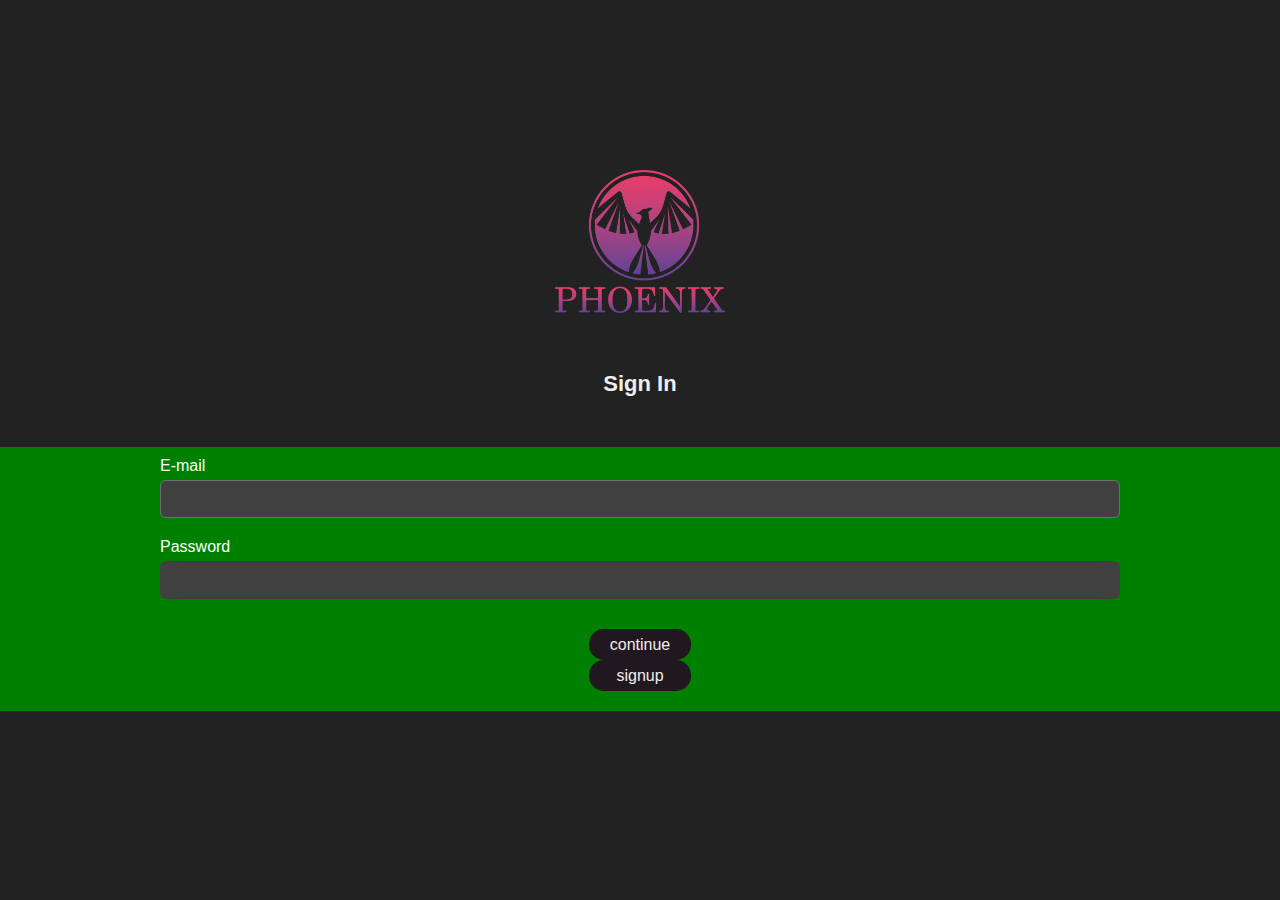
==== signIn.html @ 293367c1 "Start of signIn: Responsive Design: mobile" ====
<!DOCTYPE html>
<html lang="en">
<head>
    <meta charset="UTF-8">
    <meta http-equiv="X-UA-Compatible" content="IE=edge">
    <meta name="description" content="Login de smarthphone Store">
    <meta name="robot" content="index, follow">
    <meta name="viewport" content="width=device-width, initial-scale=1.0">
    <title>Document</title>
    <link rel="stylesheet" href="./css/style.css">
</head>
<body>
    <!-- LOGO -->
    <div class="logo-container">
        <figure class="logo logo-sign">
            <img src="./assets/img/Logo.png" alt="">
        </figure>
    </div>
    <!-- TITLE: SING IN -->
    <div class="text-container">
        <h1>Sign In</h1>
    </div>
    <!-- FORMULARY -->
    <div class="form-container">
        <form action="" method="GET">
            <!-- EMAIL -->
            <div class="form-items">
                <label for="email">E-mail</label> <br/>
                <input type="text" name="email" autofocus="autofocus"> <br/>
            </div>
            <!-- PASSWORD -->
            <div class="form-items">
                <label for="password" >Password</label><br>
                <input type="text" name="password" autofocus="autofocus" >
            </div>
    
            <!-- BUTTOMS -->
            <div class="sessions sessions-registre">
                <a href="" class="form-items1">
                    <input class="btn btn-session signin" type="submit" value="continue">
                </a>
                <a href="" class="form-items1">
                    <input class="btn btn-session signup" type="submit" value="signup">
                </a>
            </div>
            
        </form>
    </div>
    <!-- <div class="copyright-container">
        <figure class="logo logo-footer">
            <img src="./assets/img/Logo.png" alt="">
        </figure>
        <p class="text-copyright">
            Copyright &copy; | Desarrollado por Christian Vargas
        </p>
    </div> -->
</body>
</html>
---- css/style.css ----
* {
    box-sizing: border-box;
    margin: 0;
    padding: 0;
}

html {
    font-size: 62.5%;
    font-family: 'roboto', sans-serif;
    background-color: #222222;
}

h1 {
    font-size: 2.2rem; 
    color: #eeeeee;
}

a {
    display: block;
    text-decoration: none;
    color: #eeeeee;
}

p, label, input {
    color: white;
    font-size: 1.6rem;
    font-family: 'roboto', sans-serif;
    font-weight: 100;
}

/* HEADER  */
.site-header {
    width: 100%;
    margin-bottom: 2rem;
    font-size: 1.6rem;
}

.header-container {
    padding-top: 2rem;
}

.logo-container {
    margin-bottom: 1.2rem;
}

.logo {
    margin: 0 auto;
    width: 8rem;
    height: 6.7rem;
}

.logo a {
    width: 100%;
    height: 100%;
}

.logo img{
    width: 100%;
    height: 100%;
}

#btn-nav {
    display: none;
}

#btn-nav:checked ~ .nav-menu {
    margin: 0;
}

.menu-container {
    padding-bottom: 1.2rem ;
}

.menu-container img {
    margin-top: .5rem;
}

.menu-container label {
    margin: 0 auto;
    display: block;
    box-sizing: content-box;
    width: 3rem;
    height: 3rem;
    padding: 1rem;
}

.menu-container label:hover {
    cursor: pointer;
    background: #404040;
}

.nav-menu {
    position: absolute;
    background-color: #222222;
    width: 100%;
    margin-left: -100%;
    padding-top: 1rem;
}

.nav-menu ul {
    list-style: none;
}

.nav-menu li {
    width: 100%;
    text-align: center;
    border-bottom: .1rem solid #404040;
    height: 100%;
}

.nav-menu li a {
    padding: 1.5rem;
    height: 100%;
    font-weight: bold;
}

.nav-menu__items .home {
    border-top: .1rem solid #404040; 
}

.nav-menu li a:hover {
    cursor: pointer;
    background-color: #404040;
}

/* CONTAINT */
    /* portada cell */
.site-content {
    margin: 0 auto;
}

.cover-site {
    background-image: url("/assets/img/portadaWeb.png");
    background-repeat: no-repeat;
    background-position: center;
    background-size: cover;
    height: 28.6rem;
    min-height: 28.6rem;
    width: 100%;
    background-color: #404040;
    padding: 2rem 3.6rem;
    margin-bottom: 2rem;
}

.cover-text__title {
    text-align: center;
    margin-top: 5rem;
}

.cover-text__parrafo {
    margin: 1.2rem 1.7rem 0;
}

    /* MARCAS */
.marks-site {
    margin-top: 2rem;
    width: 100%;
    min-width: 37.5rem;
    height: 100%;
    min-height: 24.7rem;
    display: flex;
    justify-content: space-between;
    flex-wrap: wrap;
    background-color: #404040;
}

.marks-container {
    width: 100%;
    margin: 0 auto;
    display: flex;
    flex-wrap: wrap;
    justify-content: space-evenly;
    align-content: center;
}

.marks-container__items {
    max-width: 8.7rem;
    max-height: 8.7rem;
    margin: 2rem;
}

.marks-container__items img {
    width: 100%;
    height: 100%;
}

    /* PRODUCTS */
.products-site {
    margin: 2rem 2rem;
    /* border: 1px solid white; */
}

/* Contenedor de todos los productos, revisar display feColorMatrix */
.products-container {
    padding-top: 2rem;
    display: flex;
    justify-content: space-between;
    align-content: center;
    flex-wrap: wrap;
}

.products {
    background-color: #404040 ;
    border-radius: 2rem;
    display: flex;
    flex-wrap: wrap;
    justify-content: space-evenly;
    align-content: center;
    flex-direction: column;
    margin: 0 auto;
    margin-bottom: 1.5rem;
    min-width: 15.4rem;
    height: 100%;
    min-height: 31.6rem;
}

/* Temporal mientras repaso display: grid */
.products .products-name {
    font-size: 1.2rem;
    font-weight: bold;
    margin: 0 auto;
    margin-bottom: 2rem;
    margin-top: 2rem;
}

.products-photo {
    width: 13.2rem;
    min-width: 13.2rem;
    height: 17.8rem;
    min-height: 17.8rem;
    margin: 0 auto;
}

.products-photo img {
    width: 100%;
    height: 100%;
}

.products .products-price {
    padding-top: 0;
    margin: 0 auto;
    margin-bottom: 1rem;
    font-size: 1.6rem;
    font-weight: bold;
}

/* BOTONES */
.btn {
    background-color: #21171F;
    width: 10.2rem;
    height: 3.1rem;
    margin: 0 auto;
    border: none;
    border-radius: 1.5rem;
    color: #eeeeee;
    font-size: 1.6rem;
    margin-bottom: 2rem;
}

.btn:hover {
    cursor: pointer;
    background-color: #222222;
}

/* FOOTER  */
.footer-container {
    background-color: #404040;
    min-height:15.3rem ;
}

/* darle posición a los botones sign in y sign up */
.sessions {
    padding-top: 2rem;
    margin: 0rem 4.4rem 2rem;
    display: flex;
    justify-content: space-evenly;
    align-self: center;
}

.btn-session {
    margin: 0;
}

.follows {
    text-align: center;
}

.title-follow {
    font-weight: bold;
}

/* centrar los iconos de redes sociales */
.icon-follow {
    display: flex;
    justify-content: center;
    align-self: center;
    margin: 0 auto;
}

.icon-follow__items {
    padding-right: 1rem;
    padding-top: 1rem;
}

.logo-footer {
    /* padding: 1rem 1rem .5rem; arriba, derecha-izquierda, abajo */
    margin: 0 auto;
    margin-top: 1rem;
    width: 5rem;
    height: 4.2rem;
}

.text-copyright {
    text-align: center;
    font-size: 1.2rem;
    padding: 0.5rem;
    height: 100%;
}

/* quitar los botones de la sesiones del header mobile */
.sessions-header {
    display:none
}

/* SIGN IN */

.logo-container {

}

.logo-sign {
    margin: 0 auto;
    margin-top: 17rem;
    width: 17rem;
    height: 14.3rem;
}

.text-container h1 {
    margin: 0 auto;
    margin-top: 5.8rem;
    margin-bottom: 5rem;
    text-align: center;
}

.form-container {
    background-color: green;
}

.form-container form {
    display: flex;
    flex-direction: column;
    justify-content: center;
    align-items: center;
}

.form-items{
    margin: 1rem 6.1rem;
    width: 75%;
}

.form-items input {
    font-size: 1.6rem;
    width: 100%;
    height: 3.8rem;
    margin-top: 0.5rem;
    border-radius: 6px;
    border-radius: 6px;
    border: none;
    background-color: #404040;
}

.form-items input[type="text"] {
    padding-left: 8px;
}

.form-items input:focus {
    padding-left: 8px;
    outline: none;
    border-radius: 6px;
    border: 1.5px solid #707070;
}

.sessions-registre {
    flex-direction: column;
}

.signin {
}
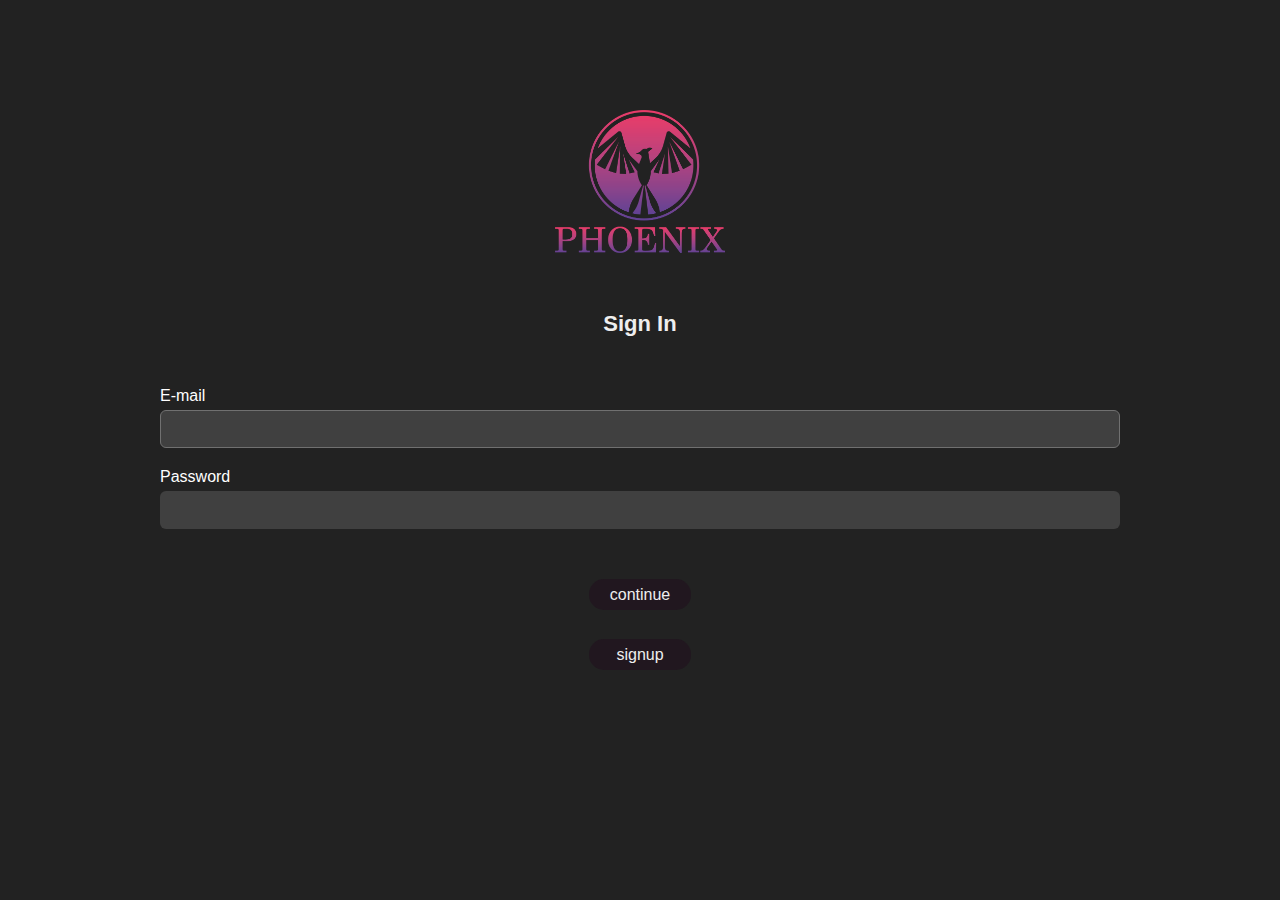
==== commit dfb8e9e3: "Start of signIn: Responsive Design: mobile" ====
--- a/signIn.html
+++ b/signIn.html
@@ -36,23 +36,13 @@
     
             <!-- BUTTOMS -->
             <div class="sessions sessions-registre">
-                <a href="" class="form-items1">
-                    <input class="btn btn-session signin" type="submit" value="continue">
-                </a>
-                <a href="" class="form-items1">
-                    <input class="btn btn-session signup" type="submit" value="signup">
-                </a>
+                <input class="btn btn-session signin" type="submit" value="continue">
             </div>
             
         </form>
+        <a href="./signUp.html" class="signup">
+            <input class="btn btn-session" type="submit" value="signup">
+        </a>
     </div>
-    <!-- <div class="copyright-container">
-        <figure class="logo logo-footer">
-            <img src="./assets/img/Logo.png" alt="">
-        </figure>
-        <p class="text-copyright">
-            Copyright &copy; | Desarrollado por Christian Vargas
-        </p>
-    </div> -->
 </body>
 </html>--- a/css/style.css
+++ b/css/style.css
@@ -260,6 +260,7 @@
 .btn:hover {
     cursor: pointer;
     background-color: #222222;
+    border: 0.1rem solid #707070;
 }
 
 /* FOOTER  */
@@ -324,13 +325,9 @@
 
 /* SIGN IN */
 
-.logo-container {
-
-}
-
 .logo-sign {
     margin: 0 auto;
-    margin-top: 17rem;
+    margin-top: 11rem;
     width: 17rem;
     height: 14.3rem;
 }
@@ -338,12 +335,8 @@
 .text-container h1 {
     margin: 0 auto;
     margin-top: 5.8rem;
-    margin-bottom: 5rem;
-    text-align: center;
-}
-
-.form-container {
-    background-color: green;
+    margin-bottom: 4rem;
+    text-align: center;
 }
 
 .form-container form {
@@ -377,13 +370,40 @@
     padding-left: 8px;
     outline: none;
     border-radius: 6px;
-    border: 1.5px solid #707070;
+    border: 1px solid #707070;
 }
 
 .sessions-registre {
     flex-direction: column;
-}
-
-.signin {
-}
-
+    margin-top: 2rem;
+    margin-bottom: 0;
+}
+
+.signup {
+    text-align: center;
+    margin-top: 2.9rem;
+}
+
+/* SIGN UP */
+
+.logo-signup {
+    margin-top: 5.7rem;
+}
+
+.text-signup h1{
+    margin-top: 3.9rem;
+}
+
+.form-items select {
+    background-color: #404040;
+    border-radius: 6px;
+    border: none;
+    width: 100%;
+    height: 3.8rem;
+    margin-top: 0.5rem;
+    font-family: "roboto", sans-serif;
+    font-size: 1.6rem;
+    text-align: center;
+    color: #eeeeee;
+}
+
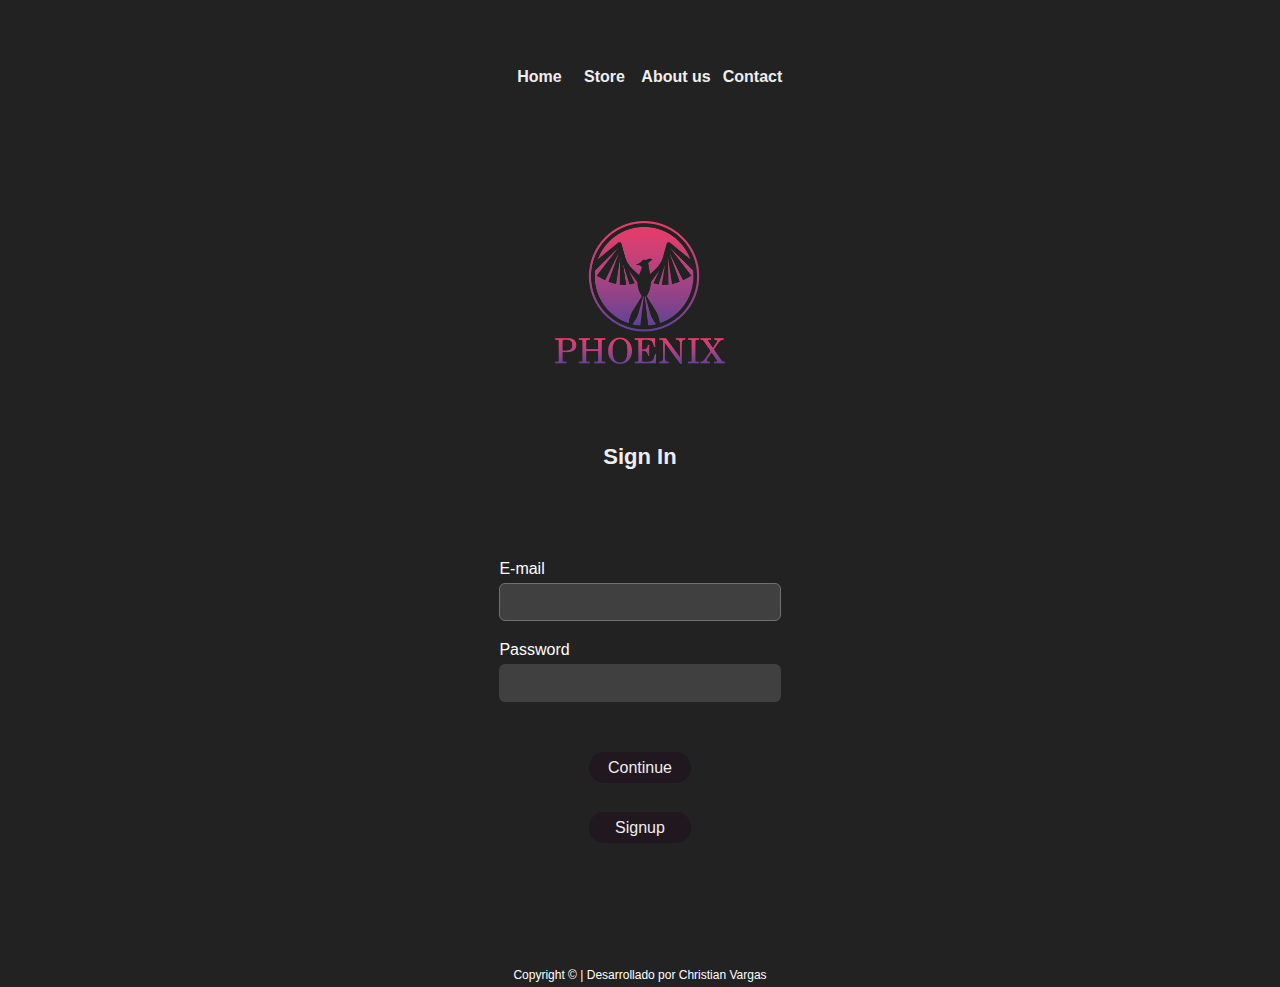
==== commit fb71ab46: "Responsive Design: sign In and sign Up" ====
--- a/signIn.html
+++ b/signIn.html
@@ -6,43 +6,74 @@
     <meta name="description" content="Login de smarthphone Store">
     <meta name="robot" content="index, follow">
     <meta name="viewport" content="width=device-width, initial-scale=1.0">
-    <title>Document</title>
+    <title>Sign In</title>
     <link rel="stylesheet" href="./css/style.css">
-</head>
+    <link rel="stylesheet" href="./css/tablet.css" media="screen and (min-width:600px)"></head>
 <body>
-    <!-- LOGO -->
-    <div class="logo-container">
-        <figure class="logo logo-sign">
-            <img src="./assets/img/Logo.png" alt="">
-        </figure>
-    </div>
-    <!-- TITLE: SING IN -->
-    <div class="text-container">
-        <h1>Sign In</h1>
-    </div>
-    <!-- FORMULARY -->
-    <div class="form-container">
-        <form action="" method="GET">
-            <!-- EMAIL -->
-            <div class="form-items">
-                <label for="email">E-mail</label> <br/>
-                <input type="text" name="email" autofocus="autofocus"> <br/>
+    <header class="site-header">
+        <div class="header-container header-sign">
+            <div class="header-menu">
+                <div class="menu-container menu-sign">
+                    <input type="checkbox" id="btn-nav">
+                    <label for="btn-nav">
+                        <img src="./assets/img/menu.svg" alt="">
+                    </label>
+                    <nav class="nav-menu menu-">
+                        <ul>
+                            <li class="nav-menu_items home"><a href="index.html">Home</a></li>
+                            <li class="nav-menu_items"><a href="">Store</a></li>
+                            <li class="nav-menu_items about"><a href="">About us</a></li>
+                            <li class="nav-menu_items contact"><a href="">Contact</a></li>
+                        </ul>
+                    </nav>
+                </div>
             </div>
-            <!-- PASSWORD -->
-            <div class="form-items">
-                <label for="password" >Password</label><br>
-                <input type="text" name="password" autofocus="autofocus" >
+        </div>
+    </header>
+    <main class="site-main">
+        <div class="formulary">
+            <!-- LOGO -->
+            <div class="logo-container">
+                <figure class="logo logo-sign">
+                    <img src="./assets/img/Logo.png" alt="">
+                </figure>
             </div>
-    
-            <!-- BUTTOMS -->
-            <div class="sessions sessions-registre">
-                <input class="btn btn-session signin" type="submit" value="continue">
+            <!-- TITLE: SING IN -->
+            <div class="text-container">
+                <h1>Sign In</h1>
             </div>
+            <!-- FORMULARY -->
+            <div class="form-container">
+                <form action="" method="GET">
+                    <!-- EMAIL -->
+                    <div class="form-items">
+                        <label for="email">E-mail</label> <br/>
+                        <input type="text" name="email" autofocus="autofocus"> <br/>
+                    </div>
+                    <!-- PASSWORD -->
+                    <div class="form-items">
+                        <label for="password" >Password</label><br>
+                        <input type="text" name="password" autofocus="autofocus" >
+                    </div>
             
-        </form>
-        <a href="./signUp.html" class="signup">
-            <input class="btn btn-session" type="submit" value="signup">
-        </a>
-    </div>
+                    <!-- BUTTOMS -->
+                    <div class="sessions sessions-registre">
+                        <input class="btn" id="signin" type="submit" value="Continue">
+                    </div>
+                    
+                </form>
+                <a href="./signUp.html" class="signup">
+                    <input class="btn" type="submit" value="Signup">
+                </a>
+            </div>
+        </div>
+    </main>
+    <footer class="site-footer footer-sign">
+        <div class="copyright-container">
+            <p class="text-copyright">
+                Copyright &copy; | Desarrollado por Christian Vargas
+            </p>
+        </div>
+    </footer>
 </body>
 </html>--- a/css/style.css
+++ b/css/style.css
@@ -325,9 +325,17 @@
 
 /* SIGN IN */
 
+.header-container .header-sign {
+    display: none;
+}
+
+.formulary {
+    min-width: 37.5rem;
+}
+
 .logo-sign {
     margin: 0 auto;
-    margin-top: 11rem;
+    margin-top: 9rem;
     width: 17rem;
     height: 14.3rem;
 }
@@ -381,7 +389,7 @@
 
 .signup {
     text-align: center;
-    margin-top: 2.9rem;
+    margin-top: 0.9rem;
 }
 
 /* SIGN UP */
@@ -407,3 +415,6 @@
     color: #eeeeee;
 }
 
+.footer-sign {
+    margin-top: 10rem;
+}
--- a/css/tablet.css
+++ b/css/tablet.css
@@ -0,0 +1,291 @@
+
+.site-header {
+    margin: 0 auto;
+}
+
+.header-container {
+    background-image: url("/assets/img/portadaWeb.png");
+    background-repeat: no-repeat;
+    background-position: center center;
+    background-size: cover;
+    width: 100%;
+    position: relative;
+    height: 45rem;
+    padding: 0;
+    padding-top: 4.4rem;
+}
+
+.header-menu {
+    /* width: 62.5rem; */
+    max-width: 63.5rem;
+    height: 6.7rem;
+    margin: 0 auto;
+    margin-bottom: 25px;
+    /* margin: 0 5.8rem; */
+    display: flex;
+    flex-wrap: wrap;
+    justify-content: space-between;
+    align-items: center;
+    text-align: center;
+}
+
+.logo{
+    /* width: 6.7rem; */
+    /* height: 5.6rem; */
+    margin: 0;
+    margin-right: 6rem;
+}
+
+/* retirar el menu burguer */
+.menu-container {
+    padding: 0;
+} 
+
+#btn-nav,
+.menu-container label {
+    display: none;
+}
+
+/* retirar el menu burguer */
+.nav-menu {
+    width: 100%;
+    position: static;
+    margin: 0 auto;
+    padding: 0;
+    background-color: transparent;
+}
+
+.nav-menu ul {
+    margin-left: 1.2rem;
+    display: flex;
+    justify-content: space-between;
+    align-self: center;
+}
+
+.nav-menu ul li,
+.home {
+    width: 6.5rem;
+    border: none;
+    /* width: 65px; */
+    /* margin-right: 1rem; */
+    /* border-left: 1px solid #222222; */
+}
+
+.nav-menu li a {
+    padding: 0;
+    padding-top: 10px;
+    height: 4rem;
+}
+
+.about {
+    width: 78px;
+}
+
+.about a {
+    width: 78px;
+    padding-right: 1rem;
+}
+
+.contact {
+    width: 78px;
+    margin-left: 1.8rem;
+}
+
+.nav-menu li a:hover {
+    background-color:dodgerblue;
+}
+
+/* mostrar los botones se las sesiones en tablet */
+.sessions-header {
+    display:flex;
+    justify-content: space-evenly;
+    margin: 0;
+    padding: 0;
+    margin-left: 1.3rem;
+}
+
+.btn-session {
+    width: 7.1rem;
+    height: 2.8rem;
+    font-size: 1.4rem;
+    font-weight: bold;
+}
+
+.btn-session:hover {
+    cursor: pointer;
+    background-color: #222222;
+}
+
+.login {
+    margin-right: 1.2rem;
+}
+
+/* CONTAINT */
+    /* PORTADA */
+/* quitar la imagen de la portada mobile, 
+subir el contenido a la región del header */
+.cover-site {
+    background-image: none;
+    background-color: transparent;
+    position: absolute;
+    top: 12.5rem;
+    margin: 0 auto;
+}
+
+.cover-text {
+    margin: 0 auto;
+    max-width: 62.5rem;
+}
+
+.cover-text__title {
+    text-align: start;
+    margin-left: 1.7rem;
+}
+
+/* MARCAS */
+.marks-site {
+    margin: 0;
+}
+
+.marks-container {
+    width: 90%;
+    padding: 0;
+    margin: 0 auto;
+    margin-top: 5.6rem;
+    margin-bottom: 5.6rem;
+}
+
+/* darle tamaños especificos a los contenedores de imagenes */
+.marks-container__items {
+    min-width: 13rem;
+    min-height: 13rem;
+    margin: 0 auto;
+    margin: 1rem;
+}
+
+    /* PRODUCTS */
+.products {
+    width: 22.4rem;
+    max-width: 57.4rem;
+    height: 46rem;
+}
+
+.products .products-name {
+    font-size: 1.6rem;
+    margin-bottom: 2rem;
+    margin-top: 3rem;
+}
+
+.products-photo {
+    width: 19.2rem;
+    height: 25.8rem;
+}
+
+.products .products-price {
+    /* margin-top: 1rem; */
+    margin-bottom: 2.5rem;
+    font-size: 2rem;
+
+}
+
+.btn-buy {
+    width: 14.6rem;
+    height: 4.5rem;
+    margin-bottom: 3rem;
+    font-size: 1.6rem;
+}
+
+/* FOOTER */
+.btn-footer {
+    display: none;
+}
+
+.menu-footer {
+    margin: 0 auto;
+    padding-top: 1rem;
+    margin-bottom: 2rem;
+    font-size: 1.4rem;
+}
+
+.nav-footer ul {
+    font-size: 1.4rem;
+    margin: 0 auto;
+    width: 40%;
+    justify-content: center;
+}
+
+.about2 {
+    width: 7.8rem;
+}
+
+.about2 a {
+    width: 7.8rem;
+    padding-right: 1rem;
+}
+
+.contact2 {
+    width: 7.8rem;
+    margin-left: 1.8rem;
+}
+
+.logo-footer {
+    margin: 0 auto;
+    margin-top: 1rem;
+}
+
+/* SIGN IN */
+
+.header-sign {
+    display: block;
+    background-image: none;
+    height: auto;
+}
+
+.menu-sign {
+    margin: 0 auto;
+}
+
+.formulary {
+    margin: 0 auto;
+    width: 49%;
+    max-width: 37.5rem;
+}
+
+.logo-sign {
+    margin: 0 auto;
+    margin-top: 11rem;
+}
+
+.text-container h1 {
+    margin-top: 8rem;
+    margin-bottom: 8rem;
+    text-align: center;
+}
+
+/* resolution desktop*/
+
+@media (min-width: 1000px) {
+    .site-header {
+        width: 100%;
+    }
+    .site-content {
+        /* width: 80%; */
+        margin: 0 auto;
+        min-width: 100rem;
+    }
+
+    .cover-site {
+        width: 80%;
+        margin: 0 auto;
+    }
+
+    .marks-container {
+        max-width: 90%;
+        margin: 0 auto;
+    }
+
+    .products-container {
+        max-width: 80%;
+        margin: 0 auto;
+    }
+}